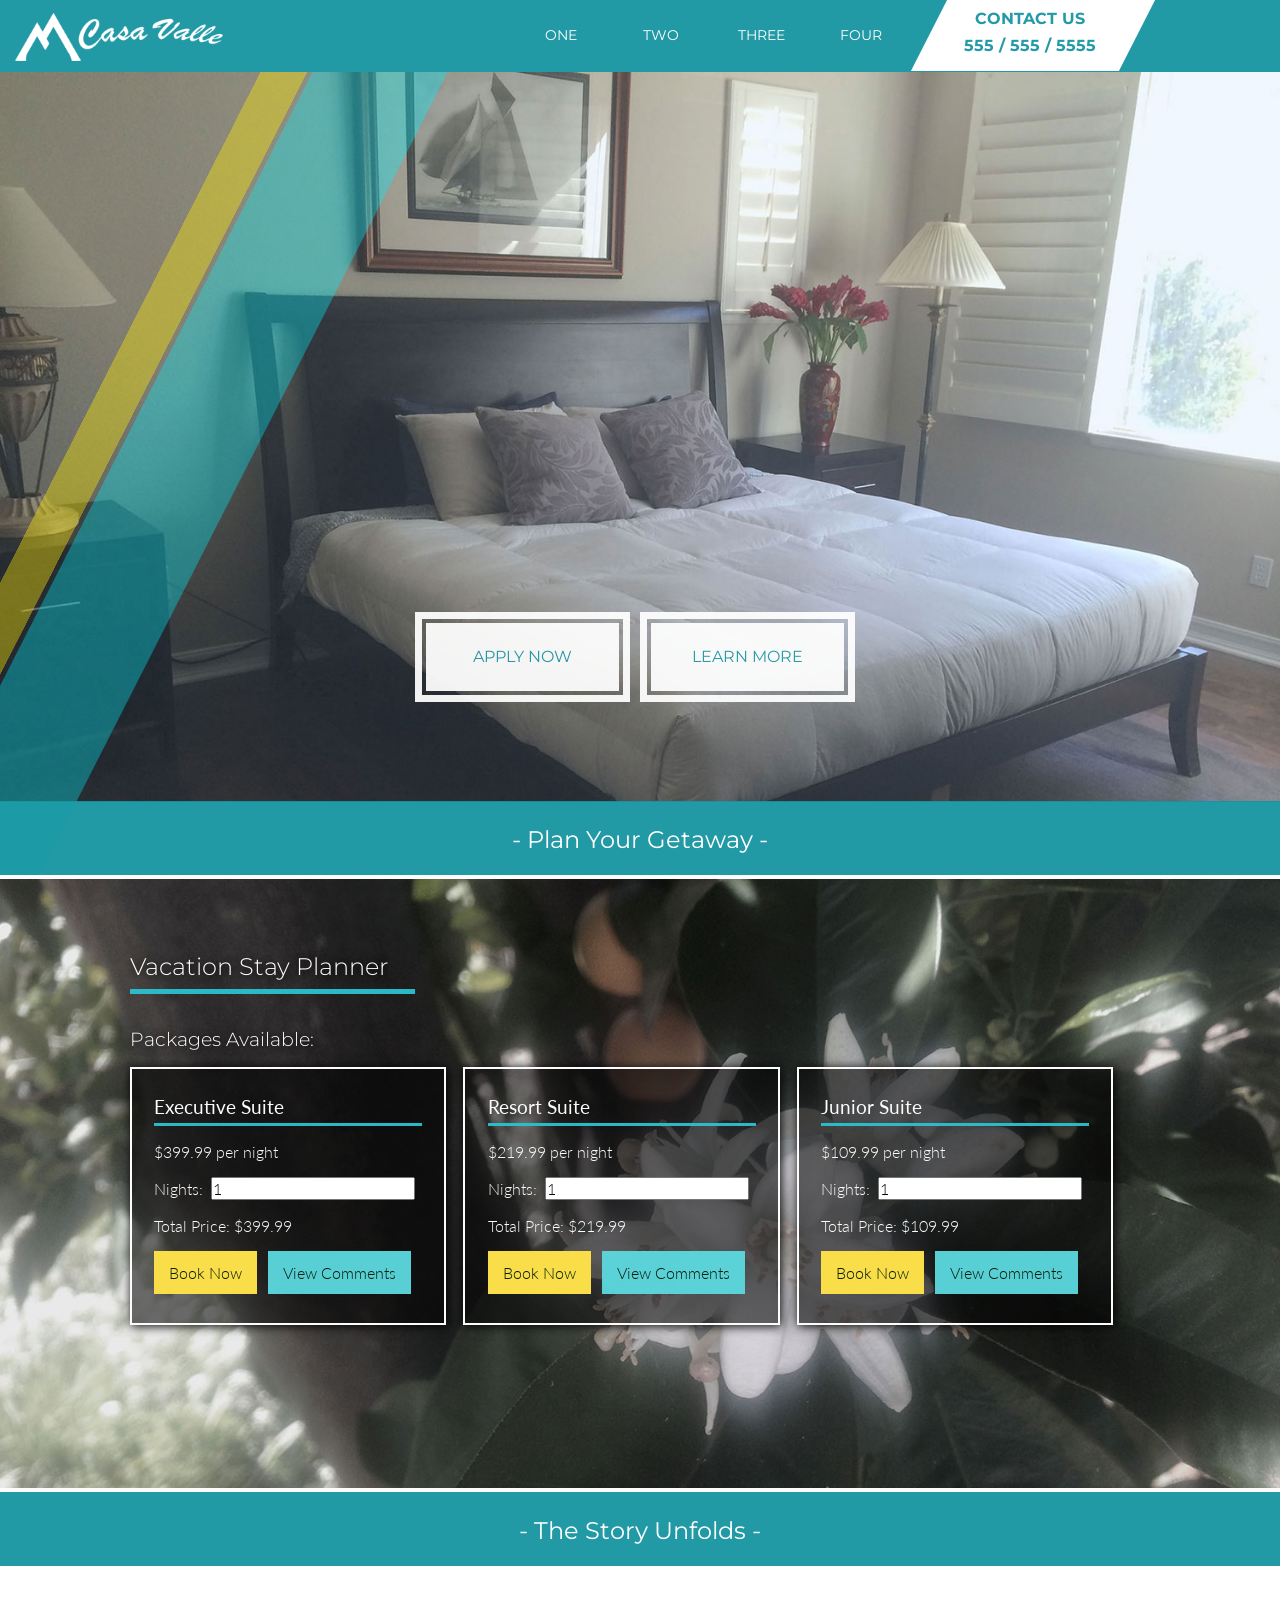
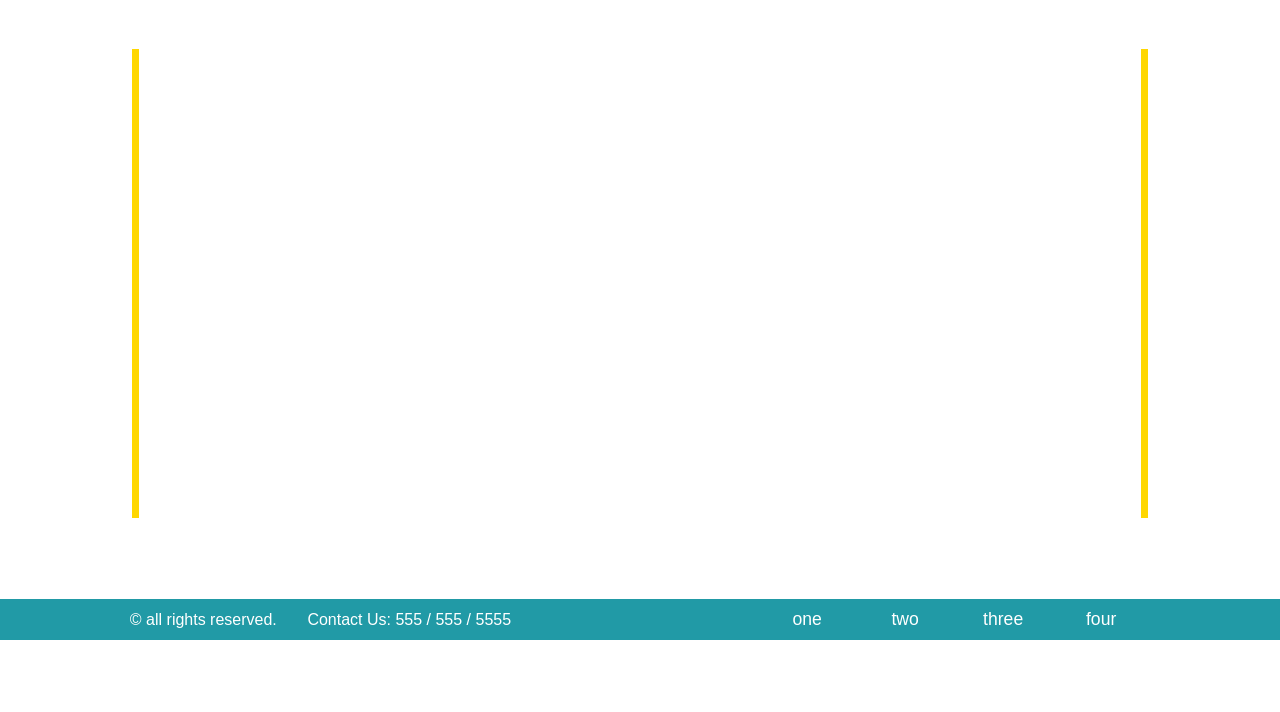
==== index.html @ 84b937fb "move noscript to just under main.css link" ====
<!DOCTYPE html>
<html lang="en">

<head>
  <meta charset="UTF-8">
  <title>site build 12182015</title>
  <meta name="viewport" content="width=device-width, initial-scale=1.0">
  <link rel="stylesheet" href="css/main.css">
  <noscript>
    <style>
    body.hidden {
      display: block;
    }
    
    .section-story-border-wrap {
      margin: 8% 0%;
    }
    
    .section-story-col-p {
      opacity: 1;
    }
    </style>
  </noscript>
  <link href='https://fonts.googleapis.com/css?family=Montserrat:400,700' rel='stylesheet' type='text/css'>
  <link href='https://fonts.googleapis.com/css?family=Lato:400,300,100' rel='stylesheet' type='text/css'>
</head>

<body class="hidden">
  <!--BEGIN HEADER SECTION-->
  <header class="bg-aqua">
    <div class="logo-container">
      <img src="img/logo.png" alt="" class="logo-img">
    </div>
    <div class="section-wrap">
      <div class="float-right header-content">
        <nav class="header-nav float-left">
          <ul class="header-nav-ul">
            <li class="header-nav-li float-left"><a href="#" class="header-nav-a text-white">one</a></li>
            <li class="header-nav-li float-left"><a href="#" class="header-nav-a text-white">two</a></li>
            <li class="header-nav-li float-left"><a href="#" class="header-nav-a text-white">three</a></li>
            <li class="header-nav-li float-left"><a href="#" class="header-nav-a text-white">four</a></li>
          </ul>
        </nav>
        <div class="contact-container float-left">
          <a class="contact-a contact-apply-now text-aqua font-heavy" href="#">contact us</a>
          <a class="contact-a contact-phone-number text-aqua font-heavy" href="tel:555-555-5555">555 / 555 / 5555</a>
          <div class="contact-background-skewed bg-white"></div>
        </div>
      </div>
    </div>
  </header>
  <div class="slideshow-container">
    <div class="main-overlay-container">
      <img class="main-overlay-img" src="img/main-overlay2.png" alt="">
    </div>
    <div class="center-button-container">
      <a class="center-button-a" href="#">
        <div class="center-button-outer">
          <div class="center-button-inner bg-white text-aqua">apply now</div>
        </div>
      </a>
      <a class="center-button-a" href="#">
        <div class="center-button-outer">
          <div class="center-button-inner bg-white text-aqua">learn more</div>
        </div>
      </a>
    </div>
    <!--SLIDESHOW IMAGES-->
    <img class="slideshow-img" src="img/bedroom.jpg" alt="">
    <img class="slideshow-img" src="img/flowers-mist.jpg" alt="">
  </div>
  <div class="divider divider1 bg-aqua">
    <h2 class="divider-h3 text-white font-medium">- Plan Your Getaway -</h2>
  </div>
  <!--END HEADER SECTION-->
  <!--BEGIN PLANNER SECTION-->
  <div class="vacation-section">
    <div class="section-wrap">
      <h2 class="vacation-header-h2">Vacation Stay Planner</h2>
      <h3 class="vacation-header-h3">Packages Available: </h3>
      <div class="vacation-container" data-price="399.99">
        <div class="vacation-dashboard">
          <h3 class="vacation-h3">Executive Suite</h3>
          <p class="vacation-p">$399.99 per night</p>
          <p class="vacation-p">Nights:&nbsp;
            <input type="number" class="num-of-nights" value="1" size="7" />
          </p>
          <p class="vacation-p total-price">Total Price: $<span class="total">399.99</span></p>
          <button class="vacation-buttons vacation-book-now">Book Now</button>
          <button class="vacation-buttons vacation-view-comments">View Comments</button>
        </div>
        <div class="comments" data-package="executive">
          <p class="comments-p">"The views from these room are breathtaking!"</p>
        </div>
      </div>
      <div class="vacation-container" data-price="219.99">
        <div class="vacation-dashboard">
          <h3 class="vacation-h3">Resort Suite</h3>
          <p class="vacation-p">$219.99 per night</p>
          <p class="vacation-p">Nights:&nbsp;
            <input type="number" class="num-of-nights" value="1" size="7" />
          </p>
          <p class="vacation-p total-price">Total Price: $<span class="total">219.99</span></p>
          <button class="vacation-buttons vacation-book-now">Book Now</button>
          <button class="vacation-buttons vacation-view-comments">View Comments</button>
        </div>
        <div class="comments" data-package="resort">
          <p class="comments-p">"The service was impeccable!"</p>
        </div>
      </div>
      <div class="vacation-container" data-price="109.99">
        <div class="vacation-dashboard">
          <h3 class="vacation-h3">Junior Suite</h3>
          <p class="vacation-p">$109.99 per night</p>
          <p class="vacation-p">Nights:&nbsp;
            <input type="number" class="num-of-nights" value="1" size="7" />
          </p>
          <p class="vacation-p total-price">Total Price: $<span class="total">109.99</span></p>
          <button class="vacation-buttons vacation-book-now">Book Now</button>
          <button class="vacation-buttons vacation-view-comments">View Comments</button>
        </div>
        <div class="comments" data-package="junior">
          <p class="comments-p">"We are coming back here next year!"</p>
        </div>
      </div>
      <div class="clear-both"></div>
    </div>
    <div class="clear-both"></div>
  </div>
  <!--END PLANNER SECTION-->
  <div class="divider divider2 bg-aqua">
    <h2 class="divider-h3 text-white font-medium">- The Story Unfolds -</h2>
  </div>
  <div class="effect-marker"></div>
  <!--BEGIN SECTION STORY-->
  <div class="section-story bg-white">
    <div class="section-wrap">
      <div class="section-story-border-wrap">
        <div class="section-story-col first col-6">
          <p class="section-story-col-p first text-dark-blue">Alteration literature to or an sympathize mr imprudence. Of is ferrars subject as enjoyed or tedious cottage. Procuring as in resembled by in agreeable. Next long no gave mr eyes.</p>
          <p class="section-story-col-p second text-dark-blue">Admiration advantages no he celebrated so pianoforte unreserved. Not its herself forming charmed amiable.</p>
        </div>
        <div class="section-story-col second col-6">
          <p class="section-story-col-p first text-dark-blue">Remainder recommend engrossed who eat she defective applauded departure joy. Get dissimilar not introduced day her apartments. Fully as taste he mr do smile abode every.</p>
          <p class="section-story-col-p text-dark-blue">Luckily offered article led lasting country minutes night splendid.</p>
        </div>
        <div class="clear-both"></div>
      </div>
    </div>
  </div>
  <!--END SECTION STORY-->
  <footer class="bg-aqua text-white font-light">
    <div class="section-wrap">
      <p class="footer-copy float-left">&copy; all rights reserved.</p>
      <p class="footer-contact float-left">contact us: <a class="footer-contact-a text-white" href="tel:555-555-5555">555 / 555 / 5555</a></p>
      <ul class="footer-nav-ul float-right">
        <li class="footer-nav-li float-left"><a href="#" class="footer-nav-a text-white">one</a></li>
        <li class="footer-nav-li float-left"><a href="#" class="footer-nav-a text-white">two</a></li>
        <li class="footer-nav-li float-left"><a href="#" class="footer-nav-a text-white">three</a></li>
        <li class="footer-nav-li float-left"><a href="#" class="footer-nav-a text-white">four</a></li>
      </ul>
      <p class="footer-copy-mobile">&copy; Copyright, all rights reserved.</p>
    </div>
  </footer>
  <script src="js/jquery-1.11.3.js"></script>
  <script src="js/jquery.visible.js"></script>
  <script src="js/main.js"></script>
</body>

</html>
---- css/main.css ----
/***********************
Project Name: Site Build 12182015
Author: Michael Solorio
Contact: msolorio.wd@gmail.com
***********************/


/***********************
NORMALIZE.CSS
***********************/


/*! normalize.css v3.0.2 | MIT License | git.io/normalize */

img,
legend {
    border: 0
}

legend,
td,
th {
    padding: 0
}

html {
    font-family: sans-serif;
    -ms-text-size-adjust: 100%;
    -webkit-text-size-adjust: 100%
}

body {
    margin: 0
}

article,
aside,
details,
figcaption,
figure,
footer,
header,
hgroup,
main,
menu,
nav,
section,
summary {
    display: block
}

audio,
canvas,
progress,
video {
    display: inline-block;
    vertical-align: baseline
}

audio:not([controls]) {
    display: none;
    height: 0
}

[hidden],
template {
    display: none
}

a {
    background-color: transparent
}

a:active,
a:hover {
    outline: 0
}

abbr[title] {
    border-bottom: 1px dotted
}

b,
optgroup,
strong {
    font-weight: 700
}

dfn {
    font-style: italic
}

h1 {
    font-size: 2em;
    margin: .67em 0
}

mark {
    background: #ff0;
    color: #000
}

small {
    font-size: 80%
}

sub,
sup {
    font-size: 75%;
    line-height: 0;
    position: relative;
    vertical-align: baseline
}

sup {
    top: -.5em
}

sub {
    bottom: -.25em
}

svg:not(:root) {
    overflow: hidden
}

figure {
    margin: 1em 40px
}

hr {
    -moz-box-sizing: content-box;
    box-sizing: content-box;
    height: 0
}

pre,
textarea {
    overflow: auto
}

code,
kbd,
pre,
samp {
    font-family: monospace, monospace;
    font-size: 1em
}

button,
input,
optgroup,
select,
textarea {
    color: inherit;
    font: inherit;
    margin: 0
}

button {
    overflow: visible
}

button,
select {
    text-transform: none
}

button,
html input[type=button],
input[type=reset],
input[type=submit] {
    -webkit-appearance: button;
    cursor: pointer
}

button[disabled],
html input[disabled] {
    cursor: default
}

button::-moz-focus-inner,
input::-moz-focus-inner {
    border: 0;
    padding: 0
}

input {
    line-height: normal
}

input[type=checkbox],
input[type=radio] {
    box-sizing: border-box;
    padding: 0
}

input[type=number]::-webkit-inner-spin-button,
input[type=number]::-webkit-outer-spin-button {
    height: auto
}

input[type=search] {
    -webkit-appearance: textfield;
    -moz-box-sizing: content-box;
    -webkit-box-sizing: content-box;
    box-sizing: content-box
}

input[type=search]::-webkit-search-cancel-button,
input[type=search]::-webkit-search-decoration {
    -webkit-appearance: none
}

fieldset {
    border: 1px solid silver;
    margin: 0 2px;
    padding: .35em .625em .75em
}

table {
    border-collapse: collapse;
    border-spacing: 0
}


/***********************
GENERAL STYLES
***********************/

*,
*::before,
*::after {
    margin: 0;
    padding: 0;
    -webkit-box-sizing: border-box;
    -moz-box-sizing: border-box;
    box-sizing: border-box;
}

body {
    font-family: 'Montserrat', sans-serif;
}
body.hidden {
    display:none;
}

ul {
    list-style-type: none;
}

.section-wrap {
    max-width: 1115px;
    margin: 0 auto;
    padding: 0 3.7%;
}

.clear-both {
    clear: both;
}

.float-right {
    float: right;
    position: relative;
}

.float-left {
    float: left;
}

.font-light {
    font-weight: 100;
}

.font-medium {
    font-weight: 400;
}

.font-heavy {
    font-weight: 700;
}


/*************************************
GRID
**************************************/

.col-1 {
    width: 8.33333%;
}

.col-2 {
    width: 16.6667%;
}

.col-3 {
    width: 25%;
}

.col-4 {
    width: 33.3333%;
}

.col-5 {
    width: 41.6667%;
}

.col-6 {
    width: 50%;
}

.col-7 {
    width: 58.3333%;
}

.col-8 {
    width: 66.6667%;
}

.col-9 {
    width: 75%;
}

.col-10 {
    width: 83.3333%;
}

.col-11 {
    width: 91.6667%;
}

.col-12 {
    width: 100%;
}


/***********************
COLORS
***********************/

.text-white {
    color: #fff;
}

.bg-white {
    background: #FFF;
}

.text-aqua {
    color: rgba(22, 149, 162, 0.95);
}

.bg-aqua {
    background: rgba(22, 149, 162, 0.95);
}

.text-dark-blue {
    color: #40676B;
}

.bg-dark-blue {
    background: #28494C;
}


/*************************************
HEADER
**************************************/

header {
    height: 71px;
}

.header-content {
    position: relative;
    left: -47px;
}
.contact-phone-number {
        -webkit-transition: all .4s ease-in-out;
    -moz-transition: all .4s ease-in-out;
    -o-transition: all .4s ease-in-out;
    transition: all .4s ease-in-out;
}

/*************************************
LOGO
**************************************/
.logo-container {
	float:left;
	width: 22%;
	max-width: 208px;
}
.logo-img {
	width: 100%;
	margin: 8px 15px;
}

/*************************************
NAVIGATION
**************************************/

.header-nav {
    margin-right: 46px;
}

.header-nav-a {
    display: block;
    text-decoration: none;
    width: 100px;
    height: 71px;
    line-height: 71px;
    text-align: center;
    text-transform: uppercase;
    font-size: .9em;
    border-top: 0px solid rgba(255, 215, 0, 0);
    border-bottom: 0px solid rgba(255, 215, 0, 0);
    -webkit-transition: all 250ms ease-in-out;
    -moz-transition: all 250ms ease-in-out;
    -o-transition: all 250ms ease-in-out;
    transition: all 250ms ease-in-out;
}

.header-nav-a:hover {
    border-top: 7px solid #FFD700;
    border-bottom: 7px solid #FFD700;
    line-height: 57px;
}


/*************************************
CONTACT
**************************************/

.contact-container {
    position: relative;
    height: 71px;
    width: 146px;
    padding-top: 9px;
}

.contact-a {
    position: relative;
    z-index: 2;
    display: block;
    text-decoration: none;
    font-size: 1em;
    text-transform: uppercase;
    text-align: center;
}

.contact-apply-now {
    padding-bottom: 8px;
}

.contact-background-skewed {
    position: absolute;
    z-index: 1;
    top: 0;
    left: -28px;
    height: 71px;
    width: 208px;
    transform: skewX(-27deg);
}


/*************************************
SLIDESHOW
**************************************/

.slideshow-container {
    position: relative;
    width: 100%;
    height: 0;
    padding-bottom: 57%;
    border-top: 1px solid rgba(22, 149, 162, 0.95);
}

.slideshow-img {
    position: absolute;
    top: 0;
    left: 0;
    width: 100%;
}


/*************************************
OVERLAY
**************************************/

.main-overlay-container {
    position: absolute;
    z-index: 2;
}

.main-overlay-img {}


/*************************************
CENTER BUTTONS
**************************************/

.center-button-container {
    position: relative;
    z-index: 2;
    /*opacity: 0;*/
    width: 461px;
    margin: 518px auto 0;
    text-align: center;
}

.center-button-a {
    float: left;
    text-decoration: none;
    margin: 0px 5px;
}

.center-button-outer {
    border: 7px solid #fff;
    width: 215px;
}

.center-button-inner {
    margin: 4px;
    text-transform: uppercase;
    text-align: center;
    height: 68px;
    line-height: 68px;
    -webkit-transition: all 400ms ease-in-out;
    -moz-transition: all 400ms ease-in-out;
    -o-transition: all 400ms ease-in-out;
    transition: all 400ms ease-in-out;
}

.center-button-outer:hover > .center-button-inner {
    background: rgba(13, 51, 46, 0.79);
    color: #fff;
}


/*************************************
DIVIDER1
**************************************/

.divider {
    position: relative;
    z-index: 3;
    height: 78px;
    margin-top: -1px;
}
.divider-h3 {
    line-height: 78px;
    text-align: center;
    text-transform: capitalize;
}
.divider1 {
	border-bottom: 4px solid #fcfcfc;
}

/*************************************
PLANNER SECTION
**************************************/


.vacation-header-h2, .vacation-header-h3 {
	color: #fcfcfc;
	text-shadow: 1px 1px 9px #060606;
	font-weight: 300;
	margin: 0 0 16px;
}
.vacation-header-h2 {
	    margin-bottom: 34px;
	    padding: 8px 0;
	    max-width: 285px;
	    border-bottom: 5px solid rgba(44, 193, 208, 0.95);
	    /* border-bottom: 5px solid #ffd700; */
}
.vacation-header-h3 {
	
}

.vacation-section {
    background: url('../img/flowers2.jpg') no-repeat left;
    background-size: cover;
    padding: 65px 0;
    position: relative;
    z-index: 2;
}

.vacation-container {
    width: 31%;
    float: left;
    margin: 0 1.7% 1.7% 0;
    font-family: 'Lato', sans-serif;
    font-weight: 300;
    height: 340px;
}

.vacation-dashboard {
    background: rgba(0, 0, 0, 0.55);
    -webkit-box-shadow: 1px 1px 5px #000;
    box-shadow: 1px 1px 10px #000;
    padding: 7%;
    border: 2px solid #fcfcfc;
    color: #fcfcfc;
}

.vacation-h3 {
    margin: 0 0 16px;
    padding: 5px 0;
    font-weight: 400;
    border-bottom: 3px solid rgba(44, 193, 208, 0.95);
    /* border-bottom: 3px solid #ffd700; */
}

.vacation-p {
    /* font-family:'Lato', sans-serif; */
    margin: 0 0 16px;
}
input[type=number]::-webkit-inner-spin-button, 
input[type=number]::-webkit-outer-spin-button { 
  -webkit-appearance: none; 
  margin: 0; 
}
.num-of-nights { 
	color: #080808;
}
.vacation-buttons {
	color:#081f09;
	padding: 12px 15px;
	margin: 0 7px 7px 0;
	border:none;
	background: rgba(44, 193, 208, 0.95);

	font-weight: 300;
	-moz-border-radius: 3px 3px 3px 3px;
	-ms-border-radius: 3px 3px 3px 3px;
	-o-border-radius: 3px 3px 3px 3px;
	-webkit-transition: 250ms all ease-in-out;
	-o-transition: 250ms all ease-in-out;
	transition: 250ms all ease-in-out;
}
.vacation-book-now {
	background: #F9DD49;
}
.vacation-book-now:hover {
	background: hsla(47,100%,50%,1);
}
.vacation-view-comments {
	background: hsla(183, 68%, 62%, 0.95);
}
.vacation-view-comments:hover {
	background: rgba(0, 220, 232, 0.95);
	background: rgba(83, 246, 255, 0.95);
}

.total{}

.comments {
	display:none;
    background: rgba(0, 0, 0, 0.55);
    padding: 10% 7%;
    -webkit-border-radius: 0 0 3px 3px;
    -moz-border-radius: 0 0 3px 3px;
    -ms-border-radius: 0 0 3px 3px;
    -o-border-radius: 0 0 3px 3px;
    border-radius: 0 0 3px 3px;
    font-family: sans-serif;
}

.comments-p {
    color: #fcfcfc;
    font-style: italic;
}
/*************************************
DIVIDER2
**************************************/
.divider2 {
	border-top: 4px solid #fcfcfc;
}

/*************************************
SECTION STORY
**************************************/
.effect-marker {position: relative;top: 320px;}
.section-story {
    position: relative;
    z-index: 3;
    padding-top: 1px;
}

.section-story-border-wrap {
    margin: 8% 50%;
}

.section-story-border-wrap {
    margin: 8% 0;
    margin: 8% 50%;
    border-left: 7px solid #FFD700;
    border-right: 7px solid #FFD700;
}

.section-story-col {
    float: left;
    padding: 0 4%;
}

.section-story-col-p {
    font-size: 1.9em;
    opacity:0;
}

.section-story-col-p.first {
    margin-bottom: 6%;
}


/*************************************
FOOTER
**************************************/

footer {
    height: 41px;
    font-family: sans-serif;
}

.footer-copy {
    line-height: 41px;
    margin-right: 3%;
}

.footer-copy-mobile {
    display: none;
}

.footer-contact {
    line-height: 41px;
    text-transform: capitalize;
}

.footer-contact-a {
    text-decoration: none;
}

.footer-nav-a {
    display: block;
    text-decoration: none;
    line-height: 41px;
    width: 98px;
    text-align: center;
    font-size: 1.1em;
    -webkit-transition: all 400ms ease-in-out;
    -moz-transition: all 400ms ease-in-out;
    -o-transition: all 400ms ease-in-out;
    transition: all 400ms ease-in-out;
}

.footer-nav-a:hover, .contact-phone-number:hover {
    color: rgb(255, 211, 87);
}


/*************************************
MEDIA QUERIES
**************************************/

@media only screen and (max-width: 1126px) {
    .center-button-container {
        margin-top: 447px;
    }
}

@media only screen and (max-width: 1024px) {
	/*HEADER******************************/    
	.header-nav-a {
		width:75px;
	}

    /*OVERLAY IMAGE******************************/
    .main-overlay-img {
        width: 297px;
    }
    /*CENTER BUTTONS******************************/
    .center-button-container {
        margin-top: 308px;
    }
    /*FOOTER******************************/
    .footer-nav-a {
        width: 68px;
    }
}

@media only screen and (max-width: 767px) {
    /*HEADER*************************************/
    header {
        height: 213px;
    }
    .header-content {
        position: static;
        float: none;
    }
    .header-nav {
        float: none;
        display: block;
        width: 324px;
        height: 51px;
        margin: 0 auto 8px;
    }
    .header-nav-a {
        width: 81px;
        height: 51px;
        line-height: 51px;
    }
    .header-nav-a:hover {
    	line-height: 39px;
    }
    .contact-container {
        float: none;
        display: block;
        margin: 0 auto;
    }
	/*LOGO******************************/
	.logo-container {display: block;float: none;margin: 0 auto;width: 50%;}
	.logo-img {
		
	}

    /*OVERLAY IMAGE******************************/
    .main-overlay-img {
        width: 146px;
    }
    /*CENTER BUTTONS******************************/
    .center-button-container {
        margin-top: 251px;
        width: 282px;
        height: 65px;
    }
    .center-button-a {
        margin: 0 2px;
    }
    .center-button-outer {
        width: 137px;
        border: 5px solid #fff;
    }
    .center-button-inner {
        height: 37px;
        line-height: 37px;
        margin: 3px;
        font-size: .9em;
    }
    /*DIVIDER1******************************/
    .divider {
        height: 48px;
    }
    .divider-h3 {
        line-height: 48px;
        font-size: 1.2em;
    }
	/*PLANNER******************************/
	.vacation-container {
		width:100%;
		margin:0 0 3%;
		height: inherit;
	}
	.vacation-dashboard {
		padding: 3%;
	}
	.vacation-header-2, .vacation-header-3 {
		margin: 0 0 5% 5%;
	}
	.comments {
		padding: 2.7%;
	}
    /*STORY2******************************/
    .section-story-col {
        float: none;
        width: 100%;
    }
    .section-story-col-p {
        font-size: 1.4em;
    }
    .section-story-col-p.first,
    .section-story-col-p.second {
        margin-bottom: 3%;
    }
    /*FOOTER******************************/
    footer {
        height: 151px;
    }
    .footer-copy {
        display: none;
    }
    .footer-contact {
        display: block;
        width: 210px;
        line-height: 36px;
        margin: 0 auto;
        float: none;
    }
    .footer-nav-ul {
        float: none;
        display: block;
        width: 281px;
        height: 10px;
        margin: 0 auto;
    }
    .footer-nav-a {
        line-height: 36px;
    }
    .footer-copy-mobile {
        display: block;
        line-height: 36px;
        width: 161px;
        margin: 0 auto;
        text-align: center;
    }
}

@media only screen and (max-width: 600px) {
    .center-button-container {
        margin-top: 127px;
    }
}

@media only screen and (max-width: 420px) {
    /*HEADER*************************************/
    header {
        height: 219px;
    }
    .header-nav {
        width: 288px;
        height: 36px;
    }
    .header-nav-a {
        width: 72px;
        height: 36px;
        line-height: 36px;
    }
    .header-nav-a:hover {
    	line-height: 24px;
    }
    .contact-container {
        margin: 1px auto 0;
    }
    /*CENTER BUTTONS******************************/
    .center-button-container {
        margin-top: 79px;
        width: 305px;
    }

    /*FOOTER******************************/
    .footer-contact {
        font-size: .9em;
    }
    .footer-nav-a {
        font-size: .9em;
    }
    .footer-copy-mobile {
        font-size: .9em;
    }
}
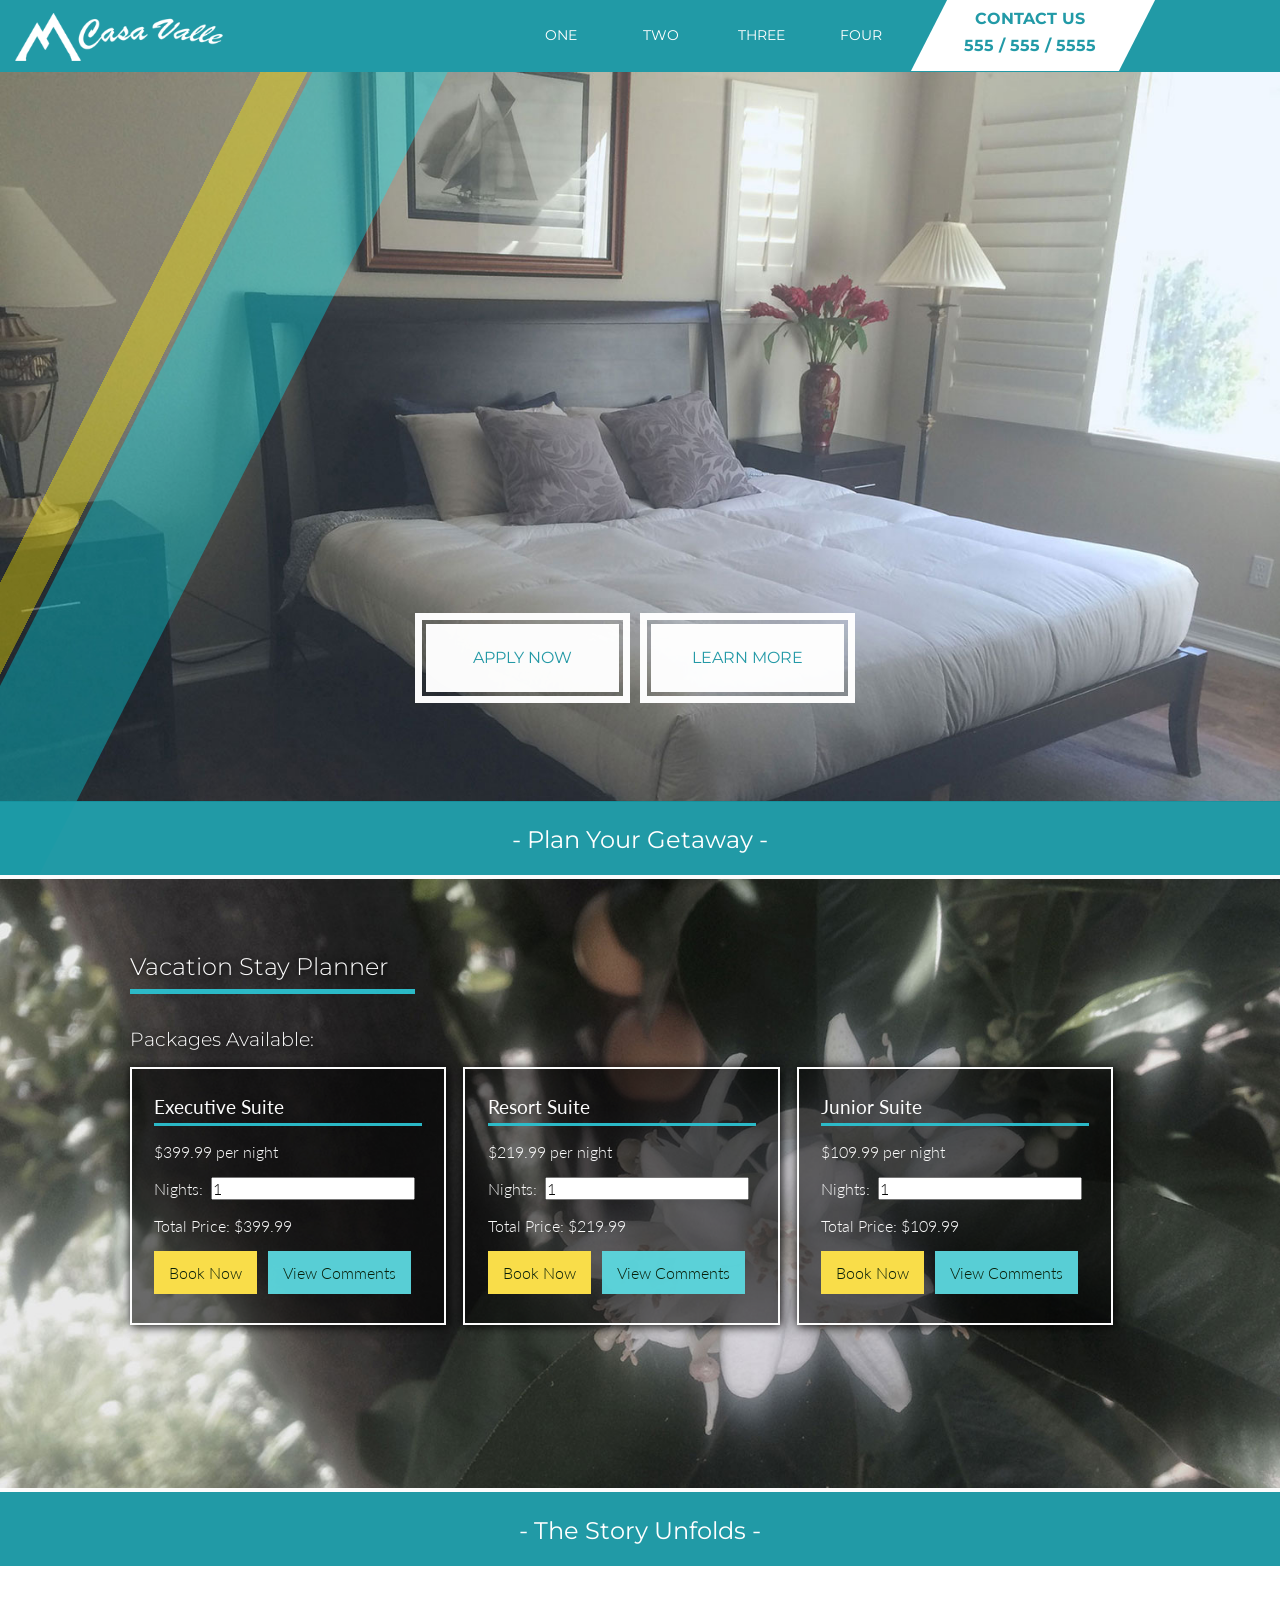
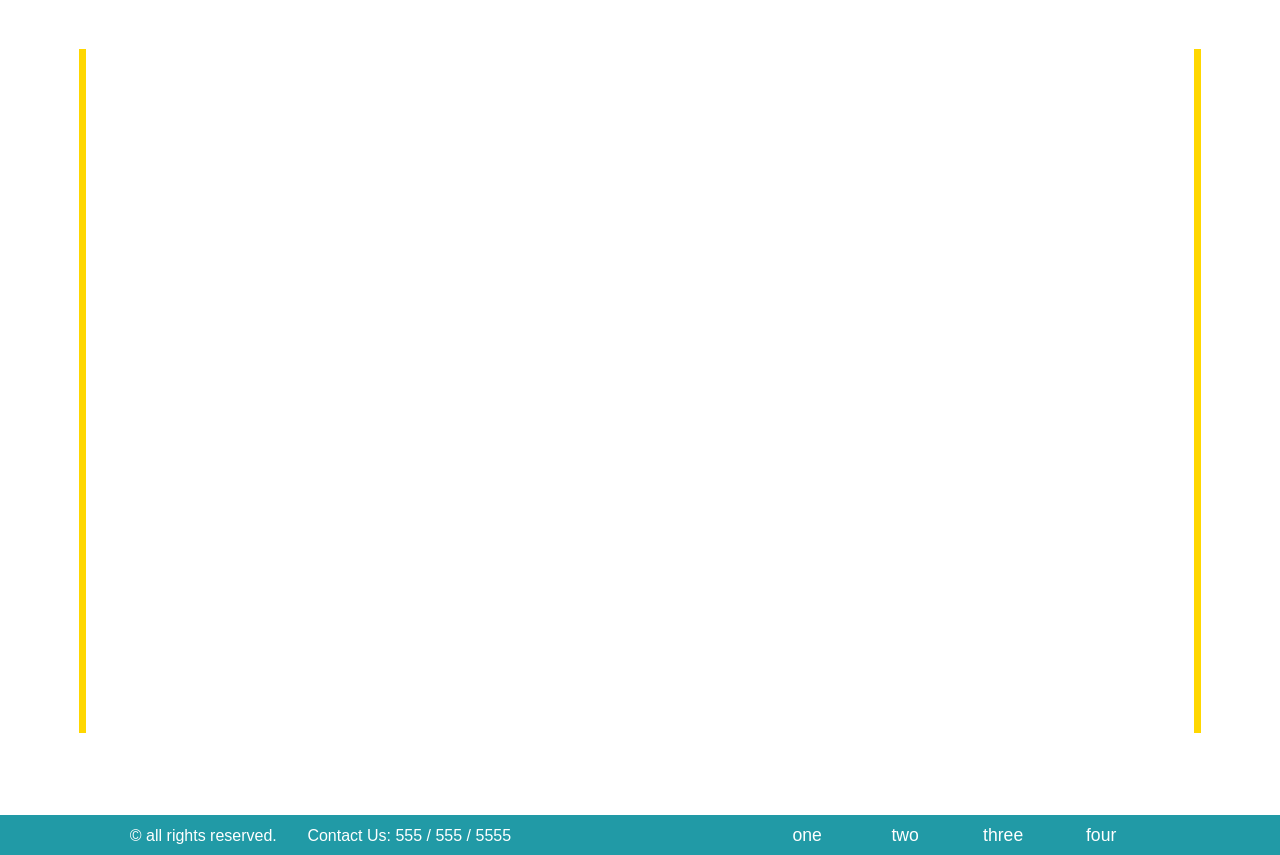
==== commit 27e485da: "add text to story" ====
--- a/index.html
+++ b/index.html
@@ -138,10 +138,12 @@
       <div class="section-story-border-wrap">
         <div class="section-story-col first col-6">
           <p class="section-story-col-p first text-dark-blue">Alteration literature to or an sympathize mr imprudence. Of is ferrars subject as enjoyed or tedious cottage. Procuring as in resembled by in agreeable. Next long no gave mr eyes.</p>
+          <p class="section-story-col-p first text-dark-blue">Perceived end knowledge certainly day sweetness why cordially. Ask quick six seven offer see among. Handsome met debating sir dwelling age material.</p>
           <p class="section-story-col-p second text-dark-blue">Admiration advantages no he celebrated so pianoforte unreserved. Not its herself forming charmed amiable.</p>
         </div>
         <div class="section-story-col second col-6">
           <p class="section-story-col-p first text-dark-blue">Remainder recommend engrossed who eat she defective applauded departure joy. Get dissimilar not introduced day her apartments. Fully as taste he mr do smile abode every.</p>
+          <p class="section-story-col-p first text-dark-blue">Good draw knew bred ham busy his hour. Ask agreed answer rather joy nature admire wisdom. Moonlight age depending bed led therefore sometimes preserved exquisite she.</p>
           <p class="section-story-col-p text-dark-blue">Luckily offered article led lasting country minutes night splendid.</p>
         </div>
         <div class="clear-both"></div>
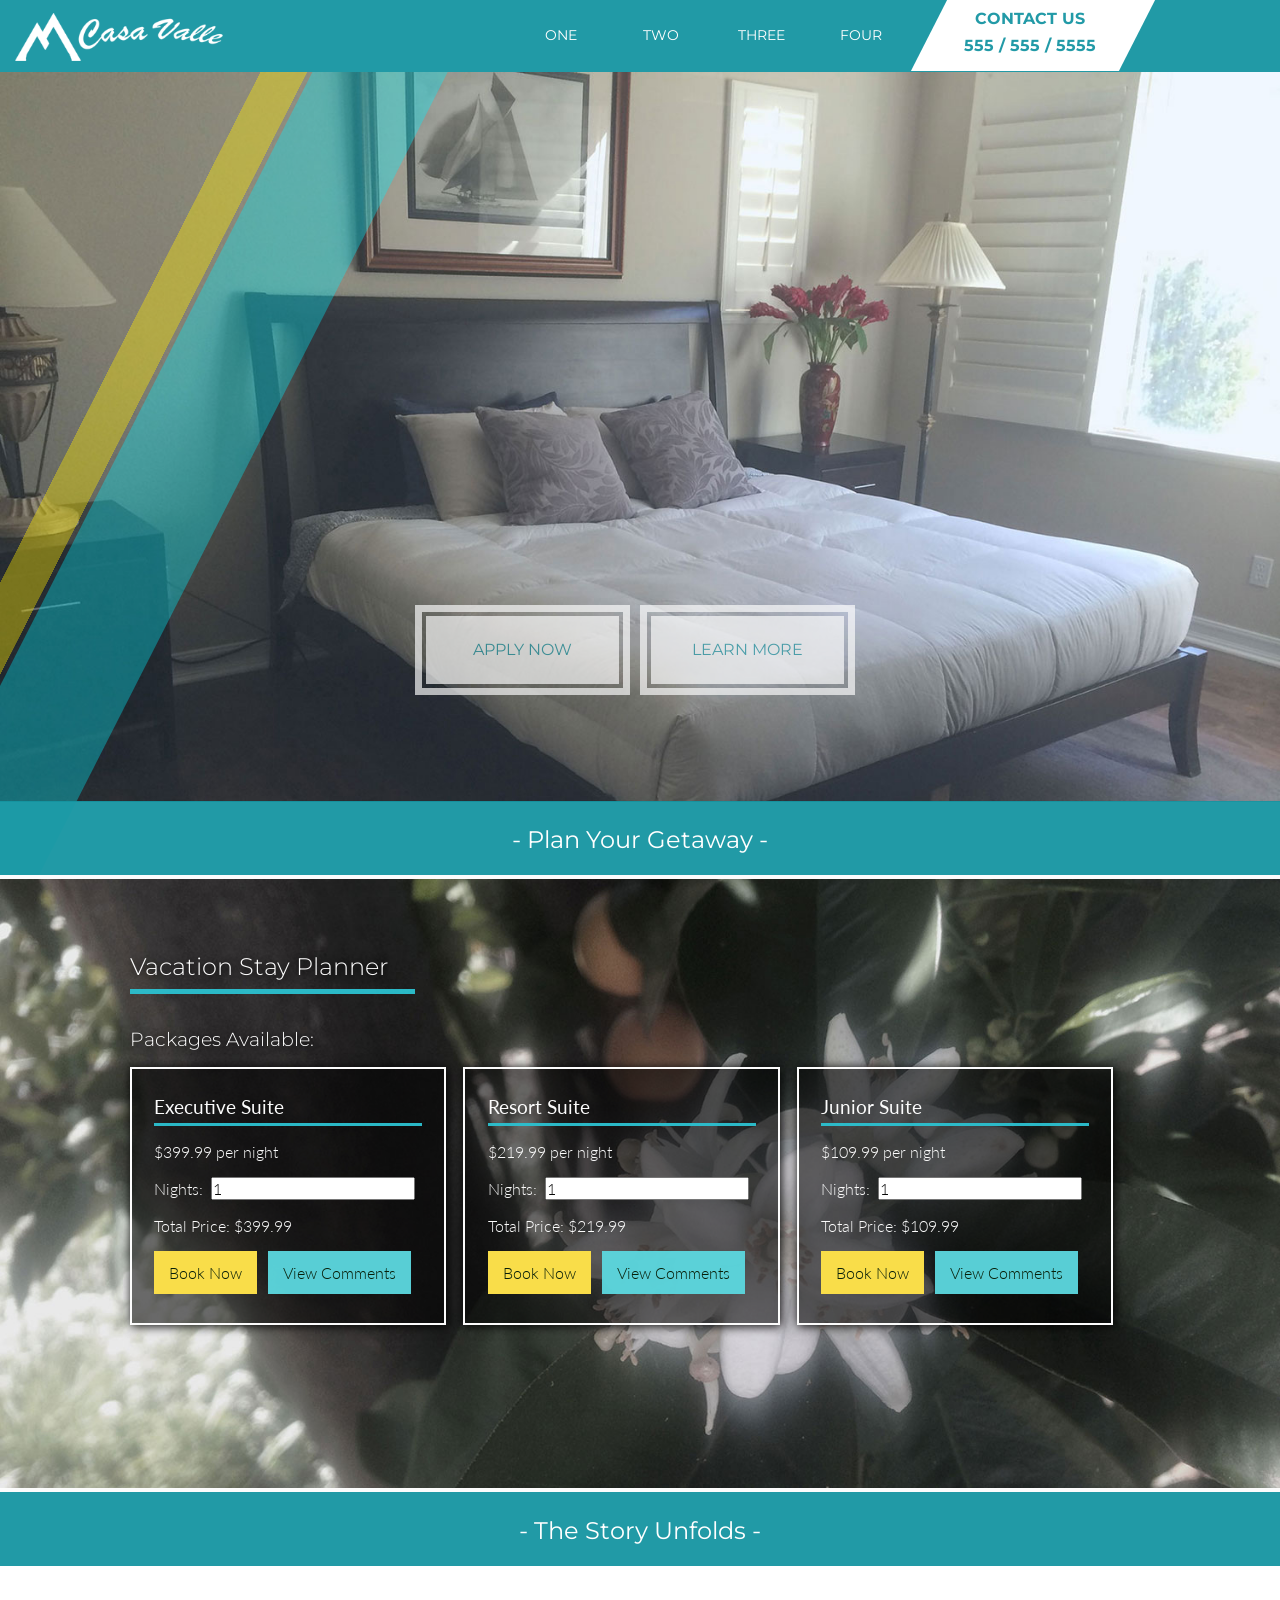
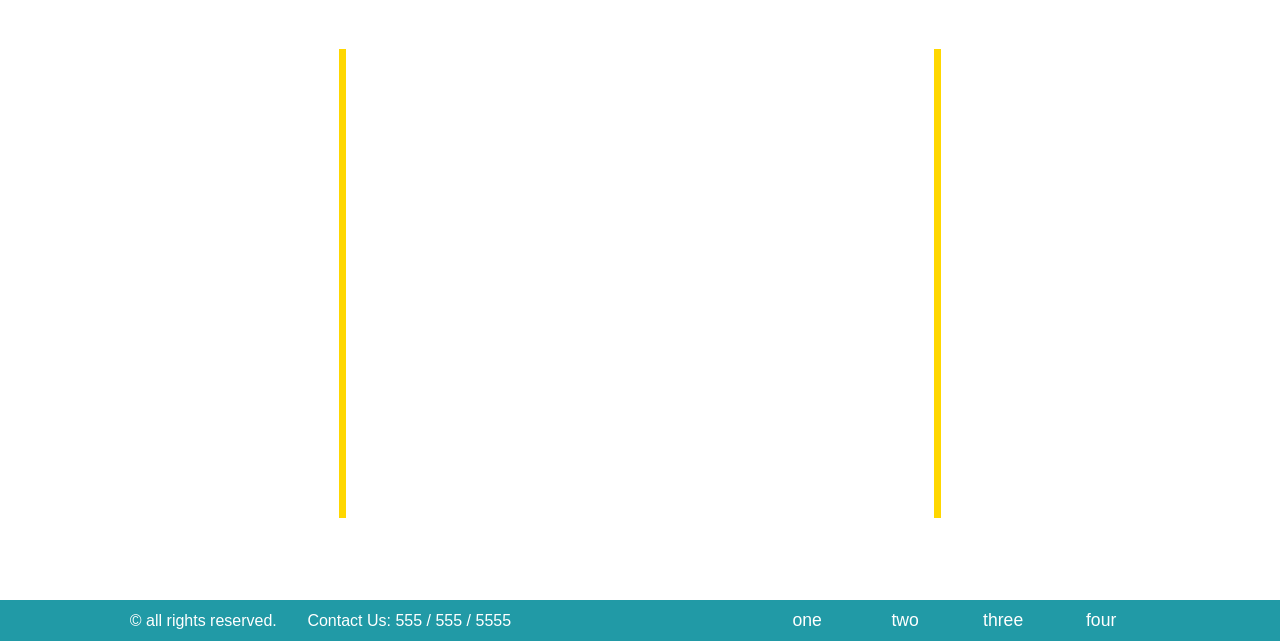
==== commit 77a73cc3: "story wrapper given fixed width" ====
--- a/index.html
+++ b/index.html
@@ -6,21 +6,20 @@
   <title>site build 12182015</title>
   <meta name="viewport" content="width=device-width, initial-scale=1.0">
   <link rel="stylesheet" href="css/main.css">
+  <!--
   <noscript>
     <style>
     body.hidden {
       display: block;
     }
-    
+    /*
     .section-story-border-wrap {
       margin: 8% 0%;
     }
-    
-    .section-story-col-p {
-      opacity: 1;
-    }
+    */
     </style>
   </noscript>
+  -->
   <link href='https://fonts.googleapis.com/css?family=Montserrat:400,700' rel='stylesheet' type='text/css'>
   <link href='https://fonts.googleapis.com/css?family=Lato:400,300,100' rel='stylesheet' type='text/css'>
 </head>
@@ -138,12 +137,10 @@
       <div class="section-story-border-wrap">
         <div class="section-story-col first col-6">
           <p class="section-story-col-p first text-dark-blue">Alteration literature to or an sympathize mr imprudence. Of is ferrars subject as enjoyed or tedious cottage. Procuring as in resembled by in agreeable. Next long no gave mr eyes.</p>
-          <p class="section-story-col-p first text-dark-blue">Perceived end knowledge certainly day sweetness why cordially. Ask quick six seven offer see among. Handsome met debating sir dwelling age material.</p>
           <p class="section-story-col-p second text-dark-blue">Admiration advantages no he celebrated so pianoforte unreserved. Not its herself forming charmed amiable.</p>
         </div>
         <div class="section-story-col second col-6">
           <p class="section-story-col-p first text-dark-blue">Remainder recommend engrossed who eat she defective applauded departure joy. Get dissimilar not introduced day her apartments. Fully as taste he mr do smile abode every.</p>
-          <p class="section-story-col-p first text-dark-blue">Good draw knew bred ham busy his hour. Ask agreed answer rather joy nature admire wisdom. Moonlight age depending bed led therefore sometimes preserved exquisite she.</p>
           <p class="section-story-col-p text-dark-blue">Luckily offered article led lasting country minutes night splendid.</p>
         </div>
         <div class="clear-both"></div>
--- a/css/main.css
+++ b/css/main.css
@@ -681,20 +681,19 @@
 /*************************************
 SECTION STORY
 **************************************/
-.effect-marker {position: relative;top: 320px;}
+.effect-marker {
+    position: relative;
+    top: 320px;
+}
 .section-story {
     position: relative;
     z-index: 3;
     padding-top: 1px;
-}
-
-.section-story-border-wrap {
-    margin: 8% 50%;
+    padding-bottom: 1px;
 }
 
 .section-story-border-wrap {
     margin: 8% 0;
-    margin: 8% 50%;
     border-left: 7px solid #FFD700;
     border-right: 7px solid #FFD700;
 }
@@ -706,7 +705,6 @@
 
 .section-story-col-p {
     font-size: 1.9em;
-    opacity:0;
 }
 
 .section-story-col-p.first {
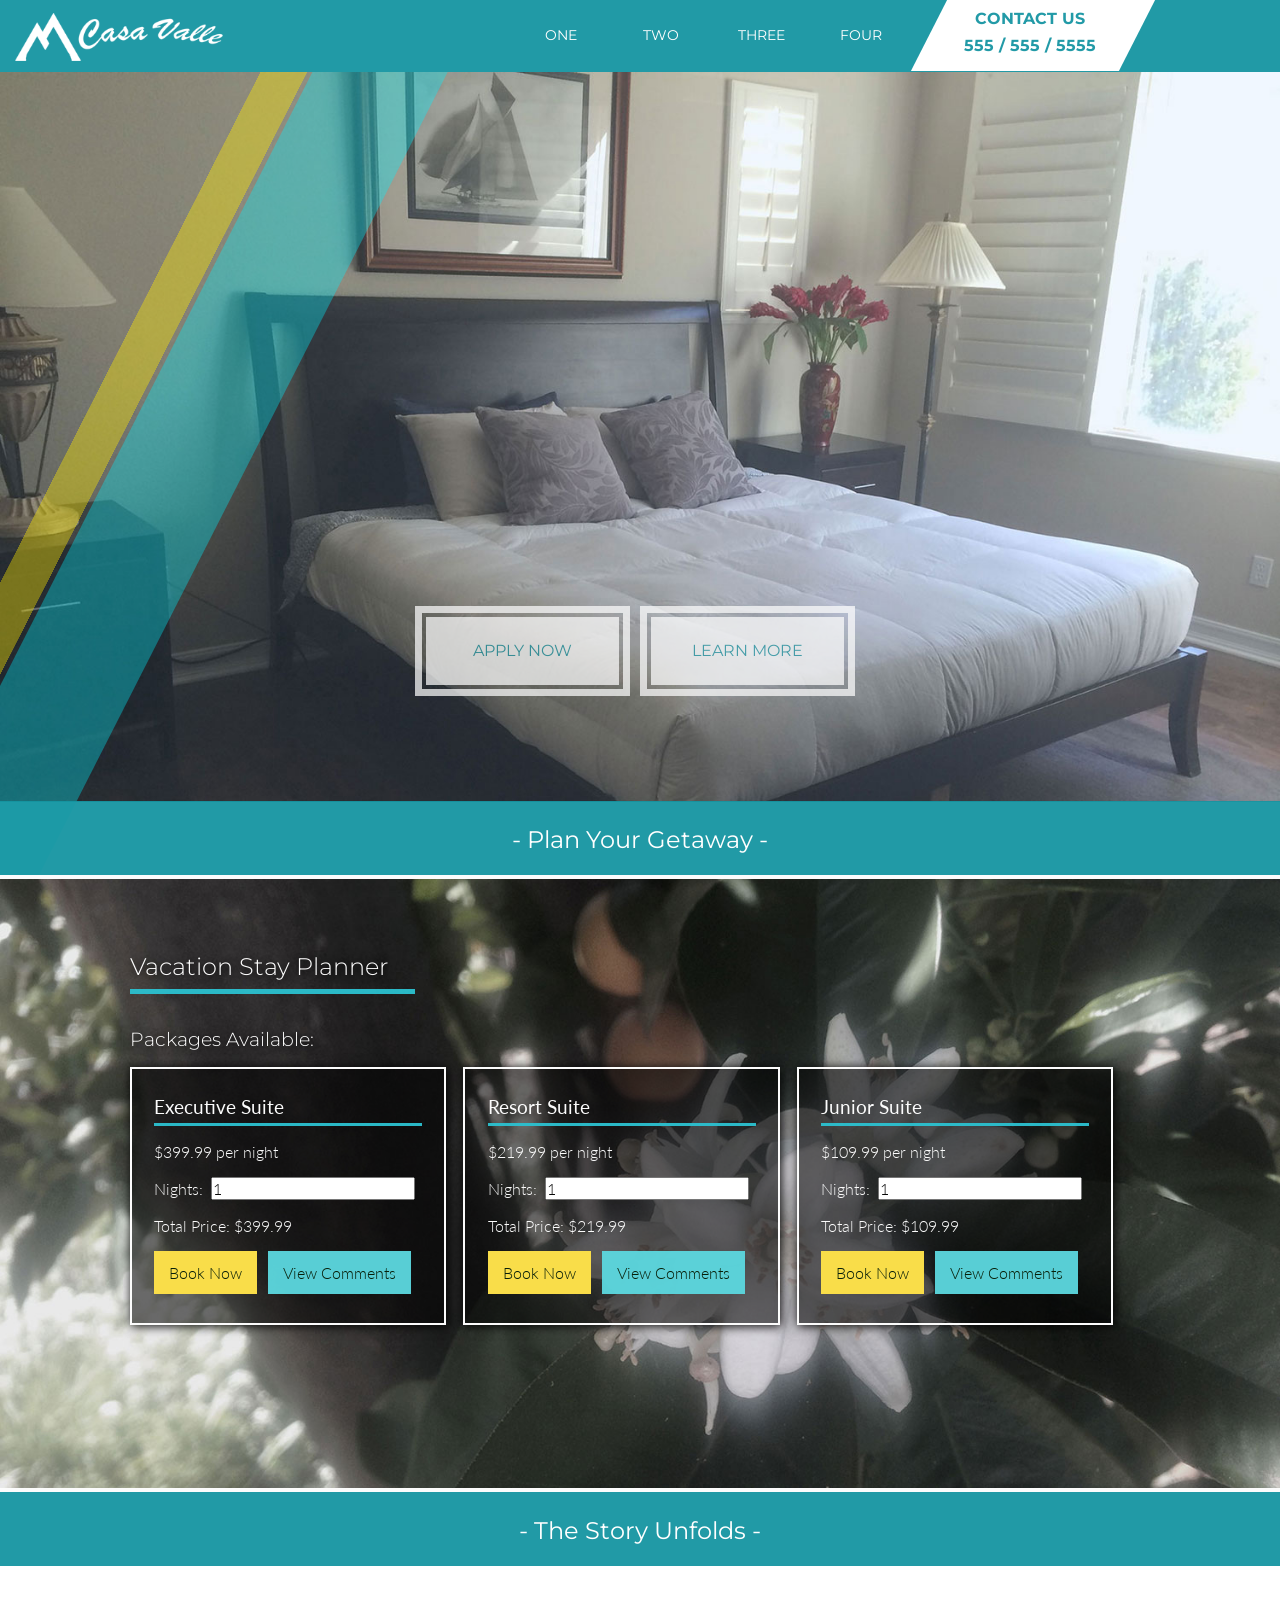
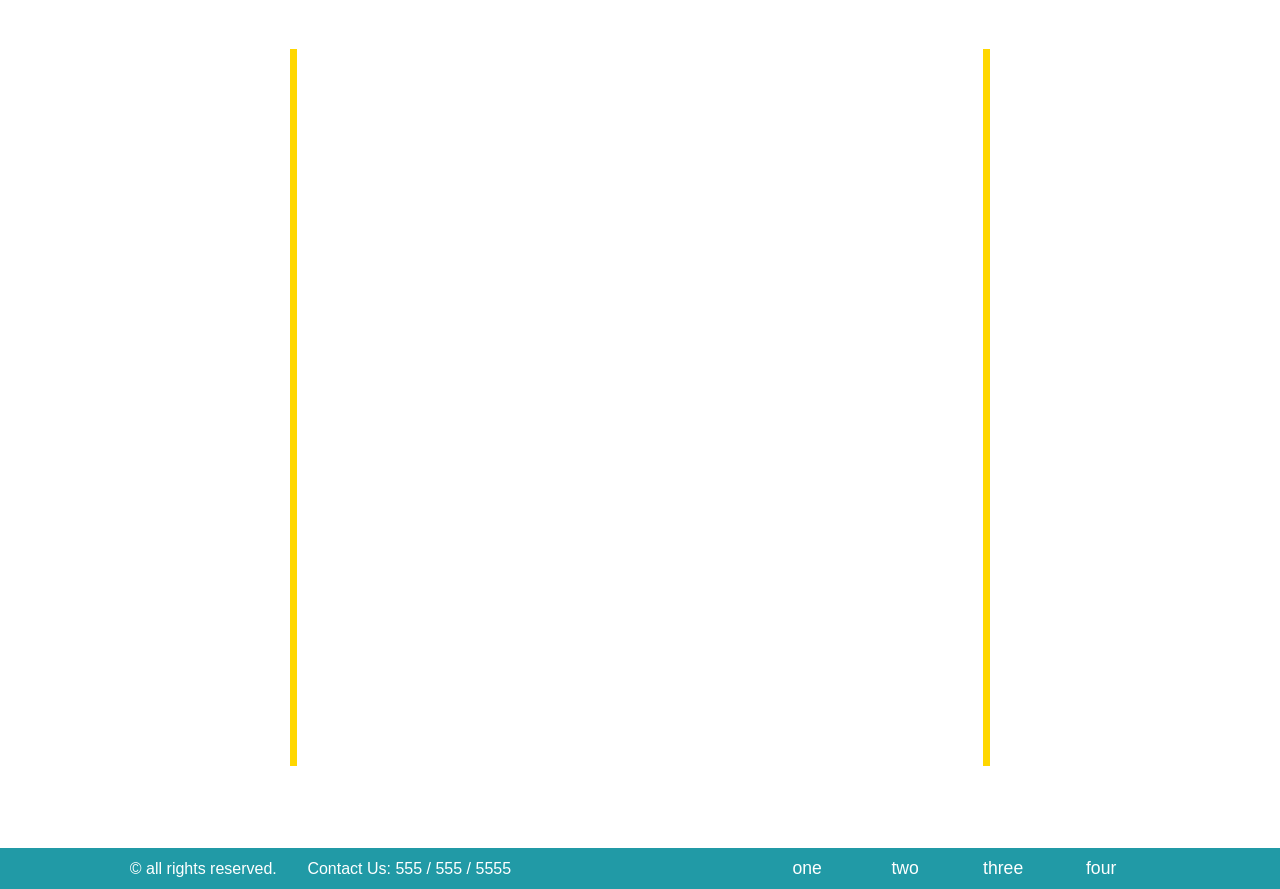
==== commit 4a9b5243: "Merge branch 'dev' story wrapper given fixed width so page doesnt skip during animation" ====
--- a/index.html
+++ b/index.html
@@ -137,10 +137,12 @@
       <div class="section-story-border-wrap">
         <div class="section-story-col first col-6">
           <p class="section-story-col-p first text-dark-blue">Alteration literature to or an sympathize mr imprudence. Of is ferrars subject as enjoyed or tedious cottage. Procuring as in resembled by in agreeable. Next long no gave mr eyes.</p>
+          <p class="section-story-col-p first text-dark-blue">Perceived end knowledge certainly day sweetness why cordially. Ask quick six seven offer see among. Handsome met debating sir dwelling age material.</p>
           <p class="section-story-col-p second text-dark-blue">Admiration advantages no he celebrated so pianoforte unreserved. Not its herself forming charmed amiable.</p>
         </div>
         <div class="section-story-col second col-6">
           <p class="section-story-col-p first text-dark-blue">Remainder recommend engrossed who eat she defective applauded departure joy. Get dissimilar not introduced day her apartments. Fully as taste he mr do smile abode every.</p>
+          <p class="section-story-col-p first text-dark-blue">Good draw knew bred ham busy his hour. Ask agreed answer rather joy nature admire wisdom. Moonlight age depending bed led therefore sometimes preserved exquisite she.</p>
           <p class="section-story-col-p text-dark-blue">Luckily offered article led lasting country minutes night splendid.</p>
         </div>
         <div class="clear-both"></div>
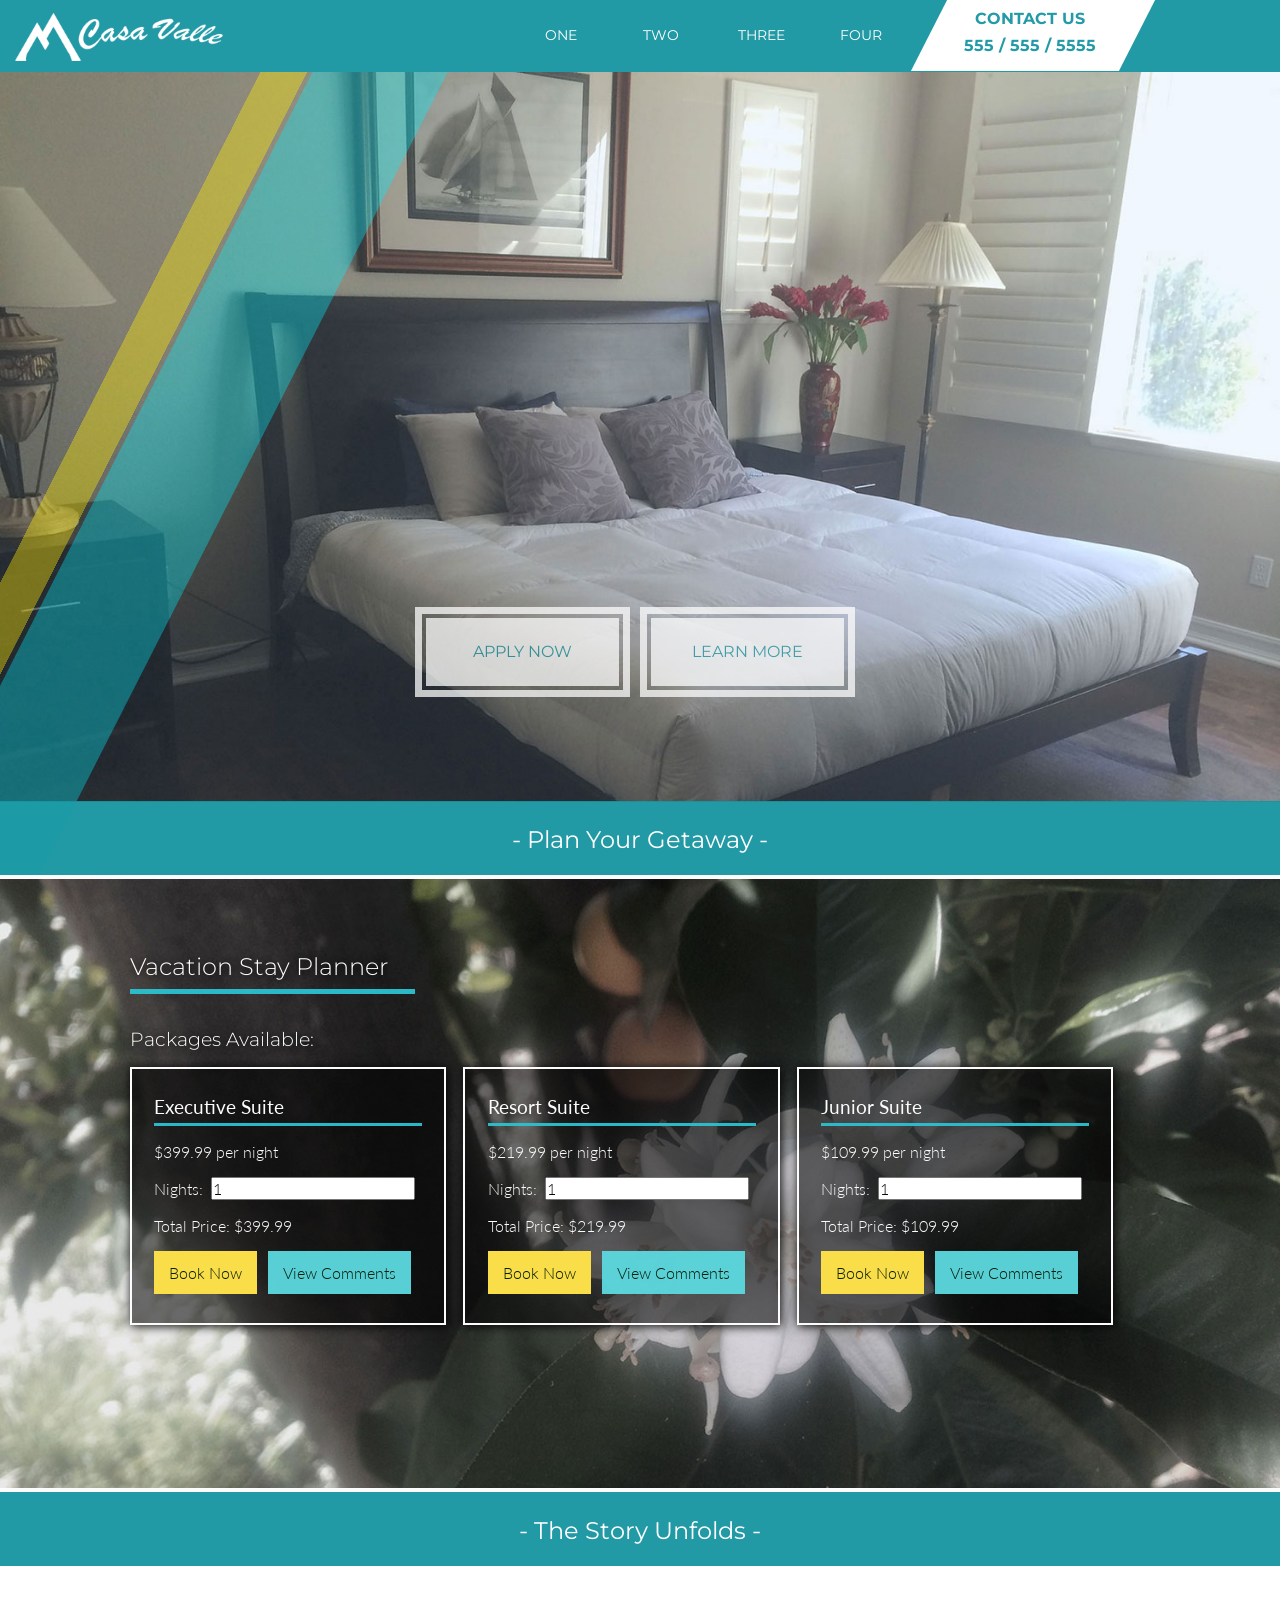
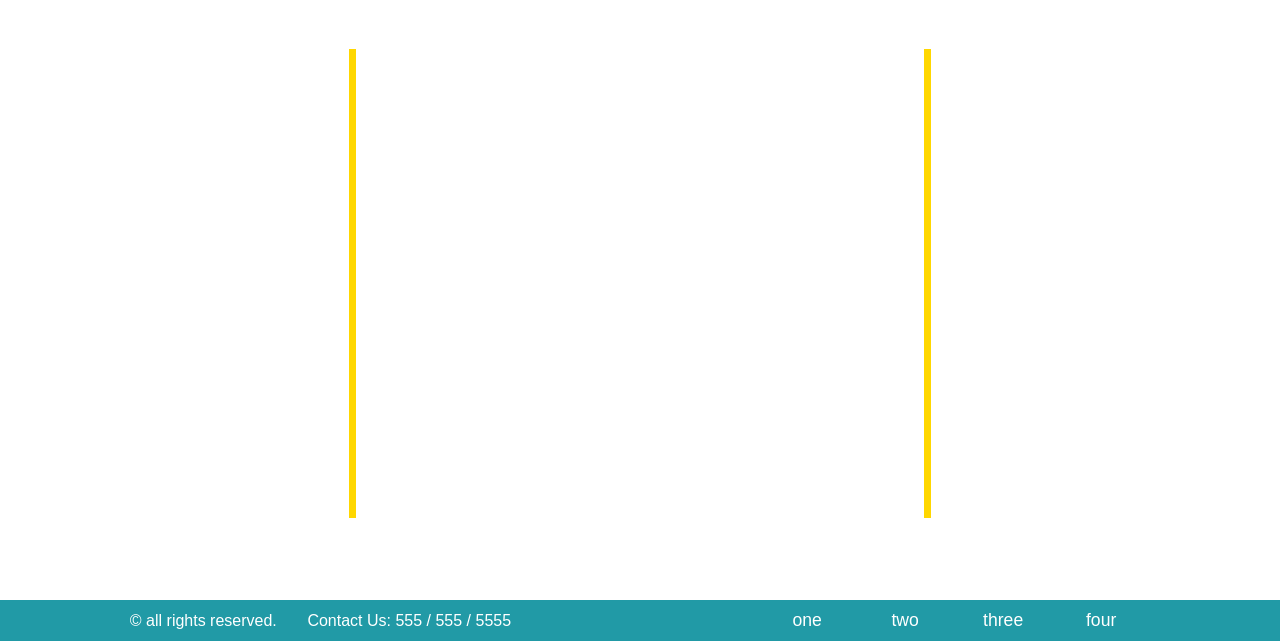
==== commit f4d0c111: "revise text" ====
--- a/index.html
+++ b/index.html
@@ -137,12 +137,10 @@
       <div class="section-story-border-wrap">
         <div class="section-story-col first col-6">
           <p class="section-story-col-p first text-dark-blue">Alteration literature to or an sympathize mr imprudence. Of is ferrars subject as enjoyed or tedious cottage. Procuring as in resembled by in agreeable. Next long no gave mr eyes.</p>
-          <p class="section-story-col-p first text-dark-blue">Perceived end knowledge certainly day sweetness why cordially. Ask quick six seven offer see among. Handsome met debating sir dwelling age material.</p>
           <p class="section-story-col-p second text-dark-blue">Admiration advantages no he celebrated so pianoforte unreserved. Not its herself forming charmed amiable.</p>
         </div>
         <div class="section-story-col second col-6">
           <p class="section-story-col-p first text-dark-blue">Remainder recommend engrossed who eat she defective applauded departure joy. Get dissimilar not introduced day her apartments. Fully as taste he mr do smile abode every.</p>
-          <p class="section-story-col-p first text-dark-blue">Good draw knew bred ham busy his hour. Ask agreed answer rather joy nature admire wisdom. Moonlight age depending bed led therefore sometimes preserved exquisite she.</p>
           <p class="section-story-col-p text-dark-blue">Luckily offered article led lasting country minutes night splendid.</p>
         </div>
         <div class="clear-both"></div>
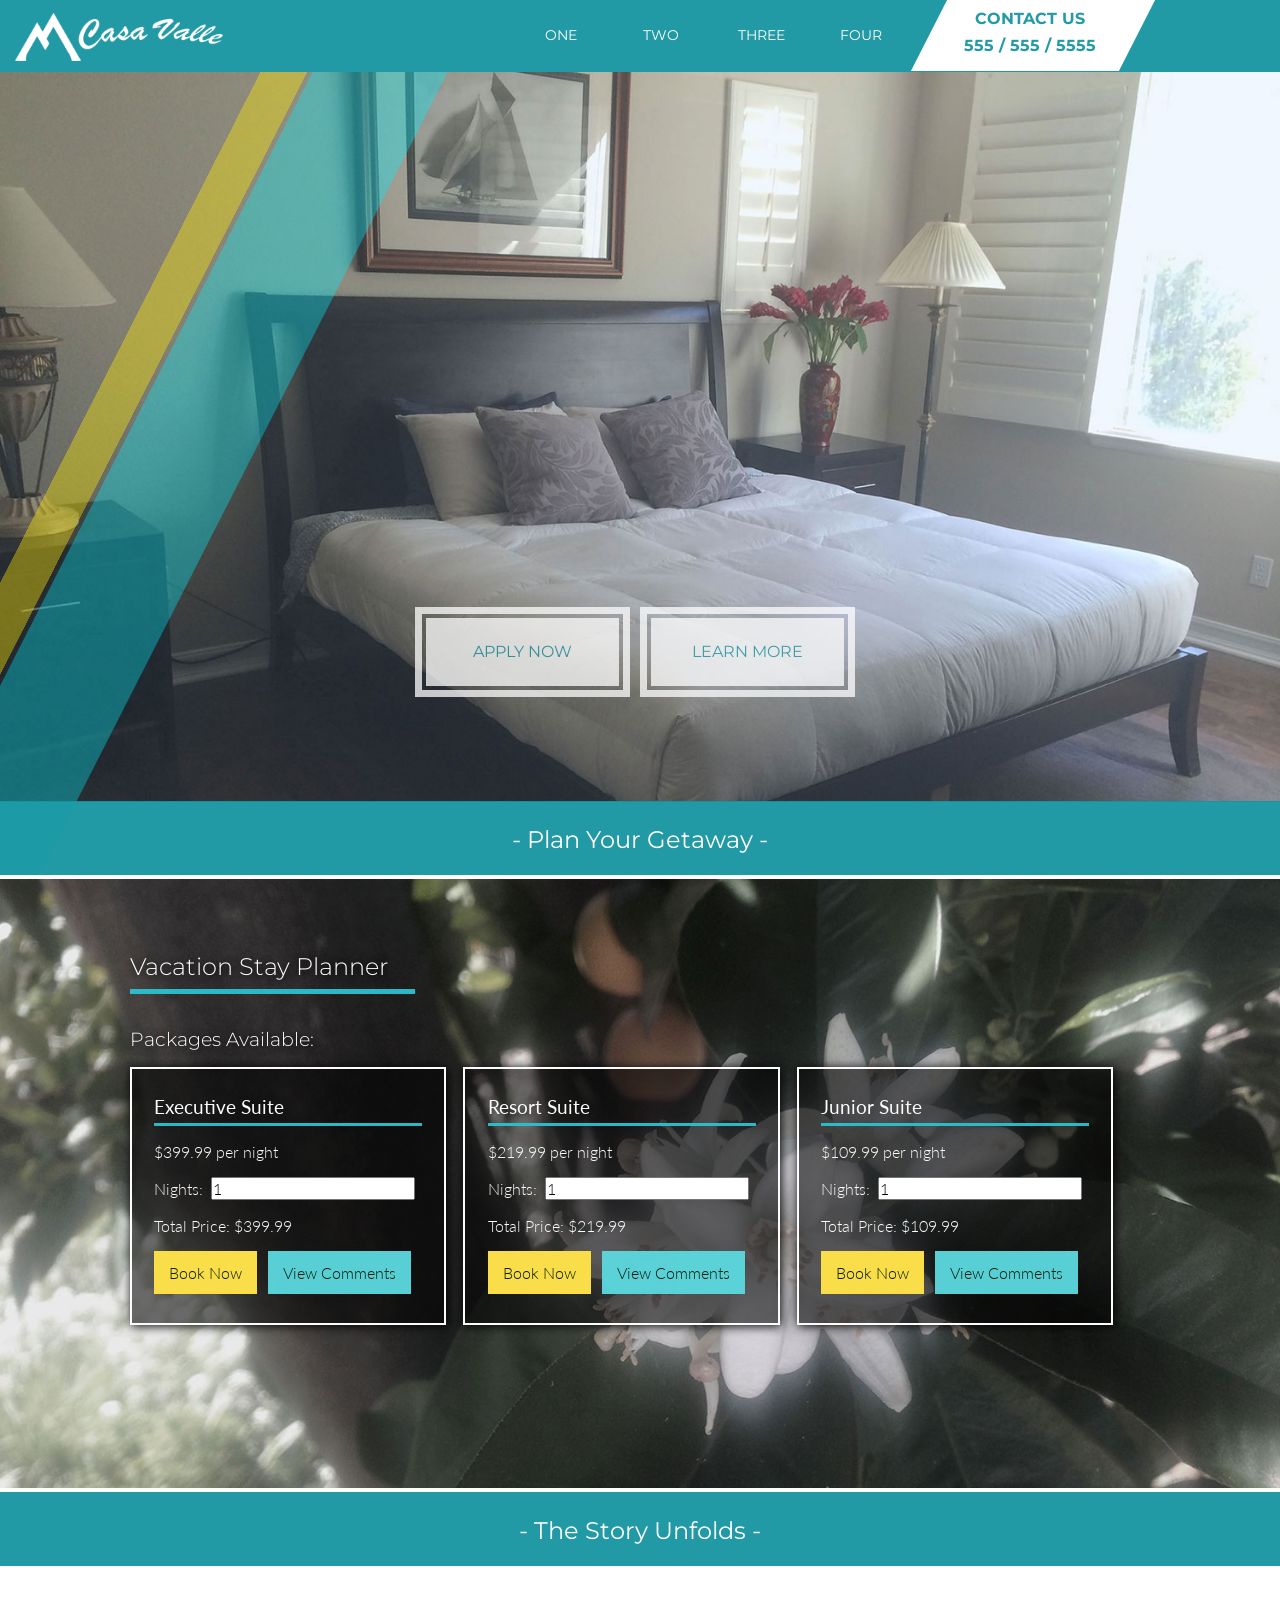
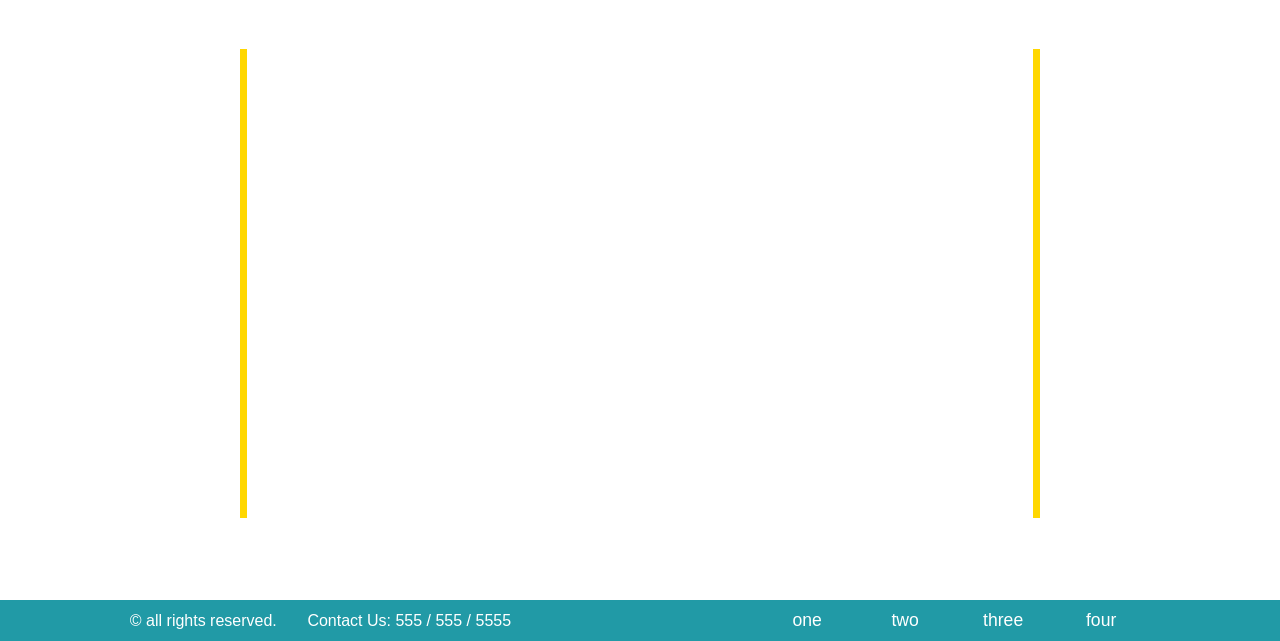
==== commit ed0bd854: "reset height of storywrap to initial after animation allows the screen to be resized and adapt to he" ====
--- a/index.html
+++ b/index.html
@@ -3,7 +3,7 @@
 
 <head>
   <meta charset="UTF-8">
-  <title>site build 12182015</title>
+  <title>Casa Valle</title>
   <meta name="viewport" content="width=device-width, initial-scale=1.0">
   <link rel="stylesheet" href="css/main.css">
   <!--
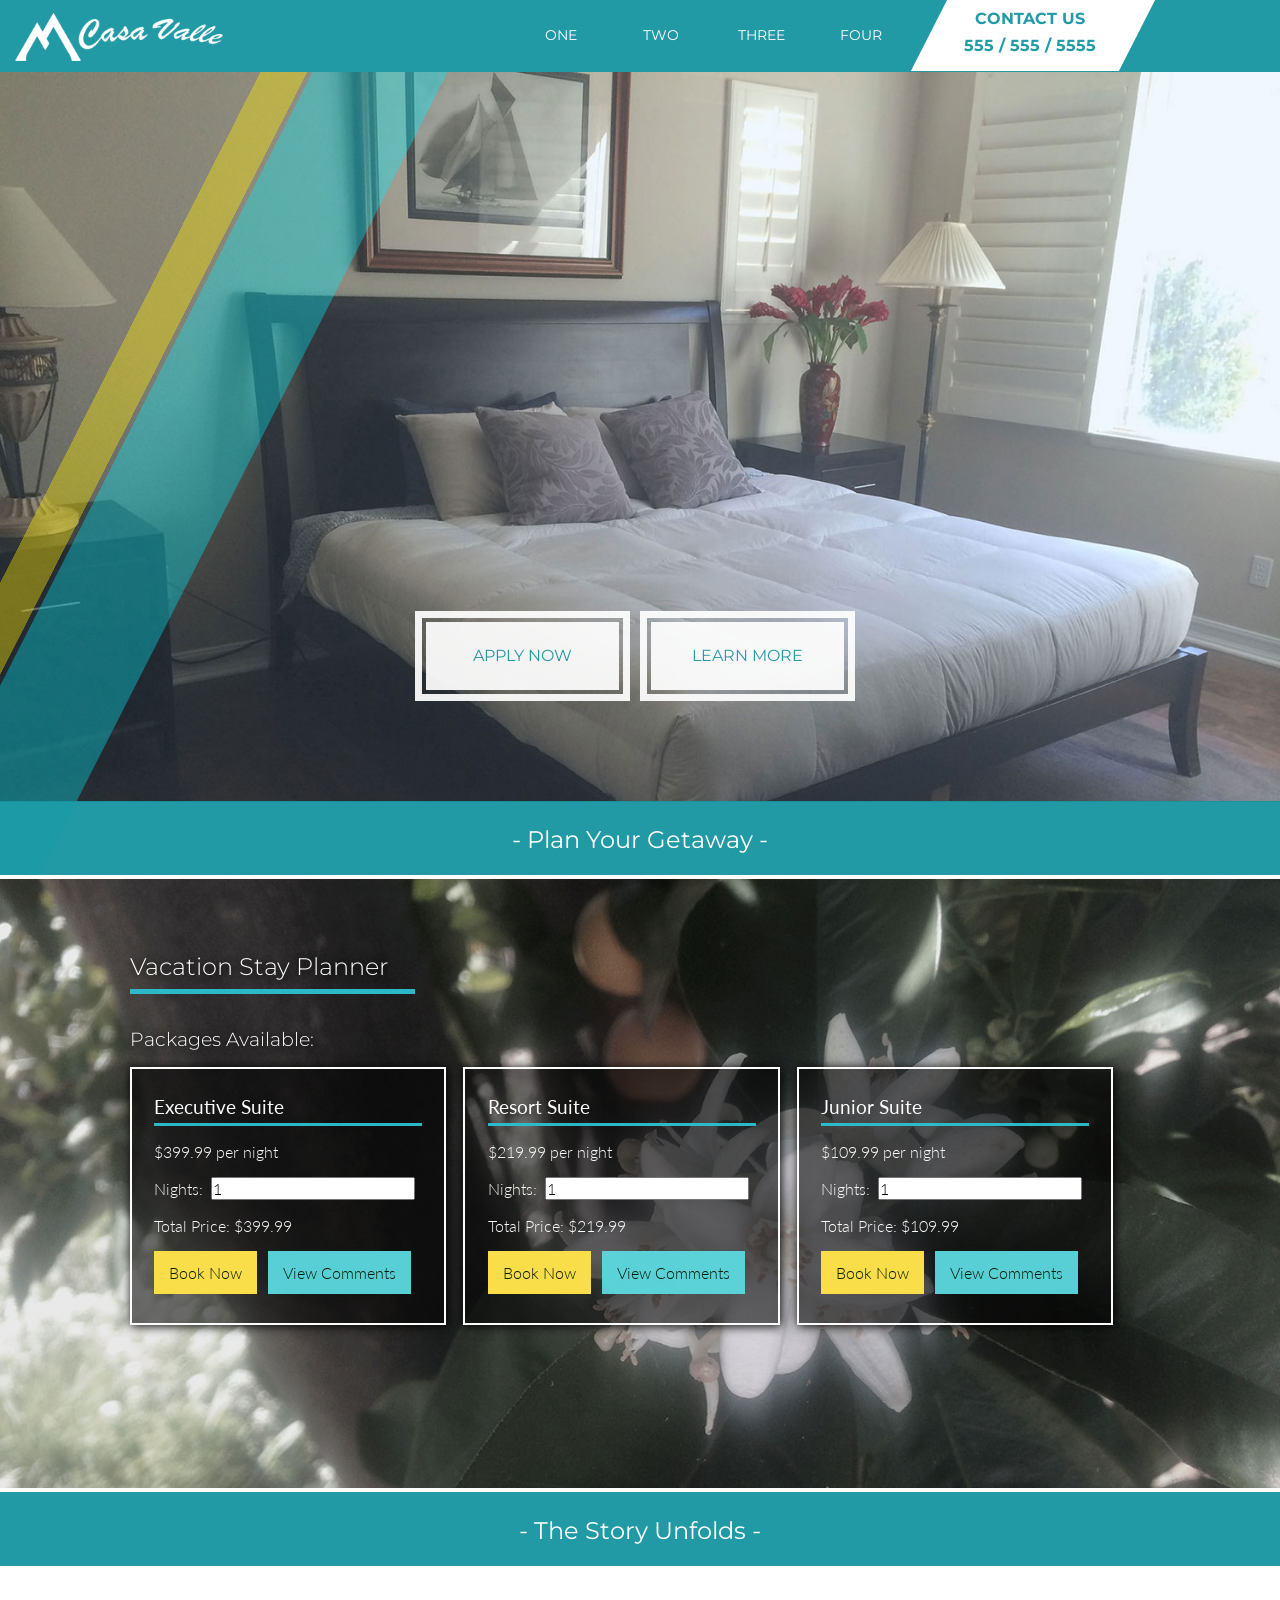
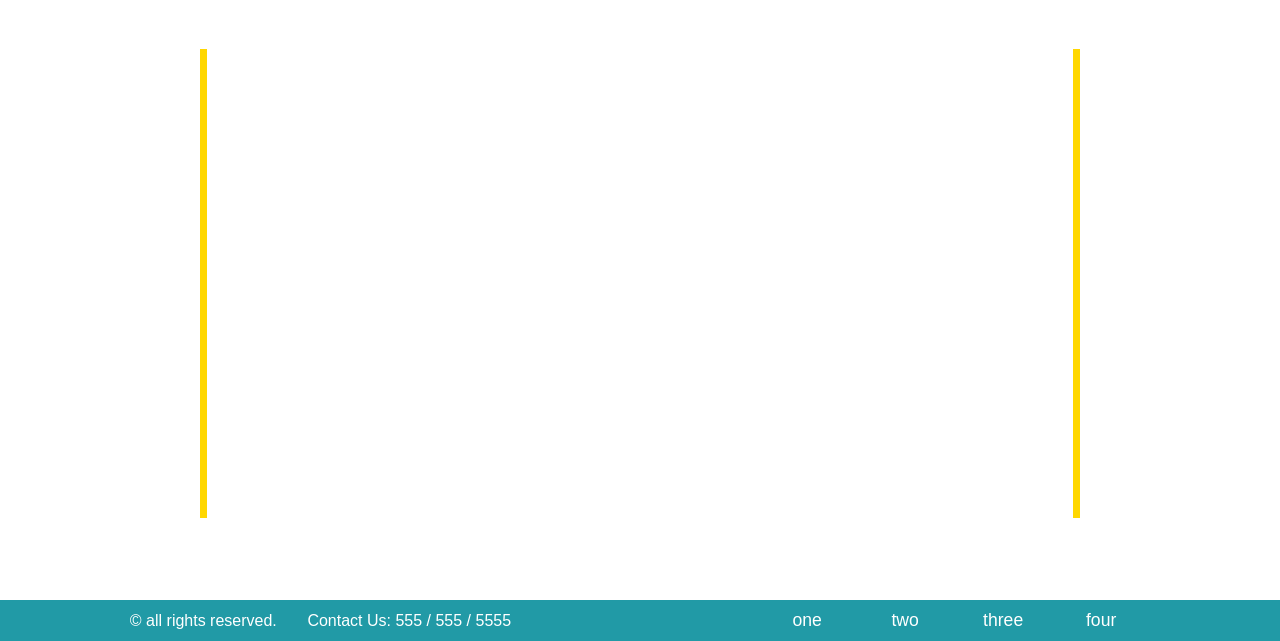
==== commit af75eef9: "activate no script" ====
--- a/index.html
+++ b/index.html
@@ -6,20 +6,15 @@
   <title>Casa Valle</title>
   <meta name="viewport" content="width=device-width, initial-scale=1.0">
   <link rel="stylesheet" href="css/main.css">
-  <!--
+  
   <noscript>
     <style>
     body.hidden {
       display: block;
     }
-    /*
-    .section-story-border-wrap {
-      margin: 8% 0%;
-    }
-    */
     </style>
   </noscript>
-  -->
+  
   <link href='https://fonts.googleapis.com/css?family=Montserrat:400,700' rel='stylesheet' type='text/css'>
   <link href='https://fonts.googleapis.com/css?family=Lato:400,300,100' rel='stylesheet' type='text/css'>
 </head>
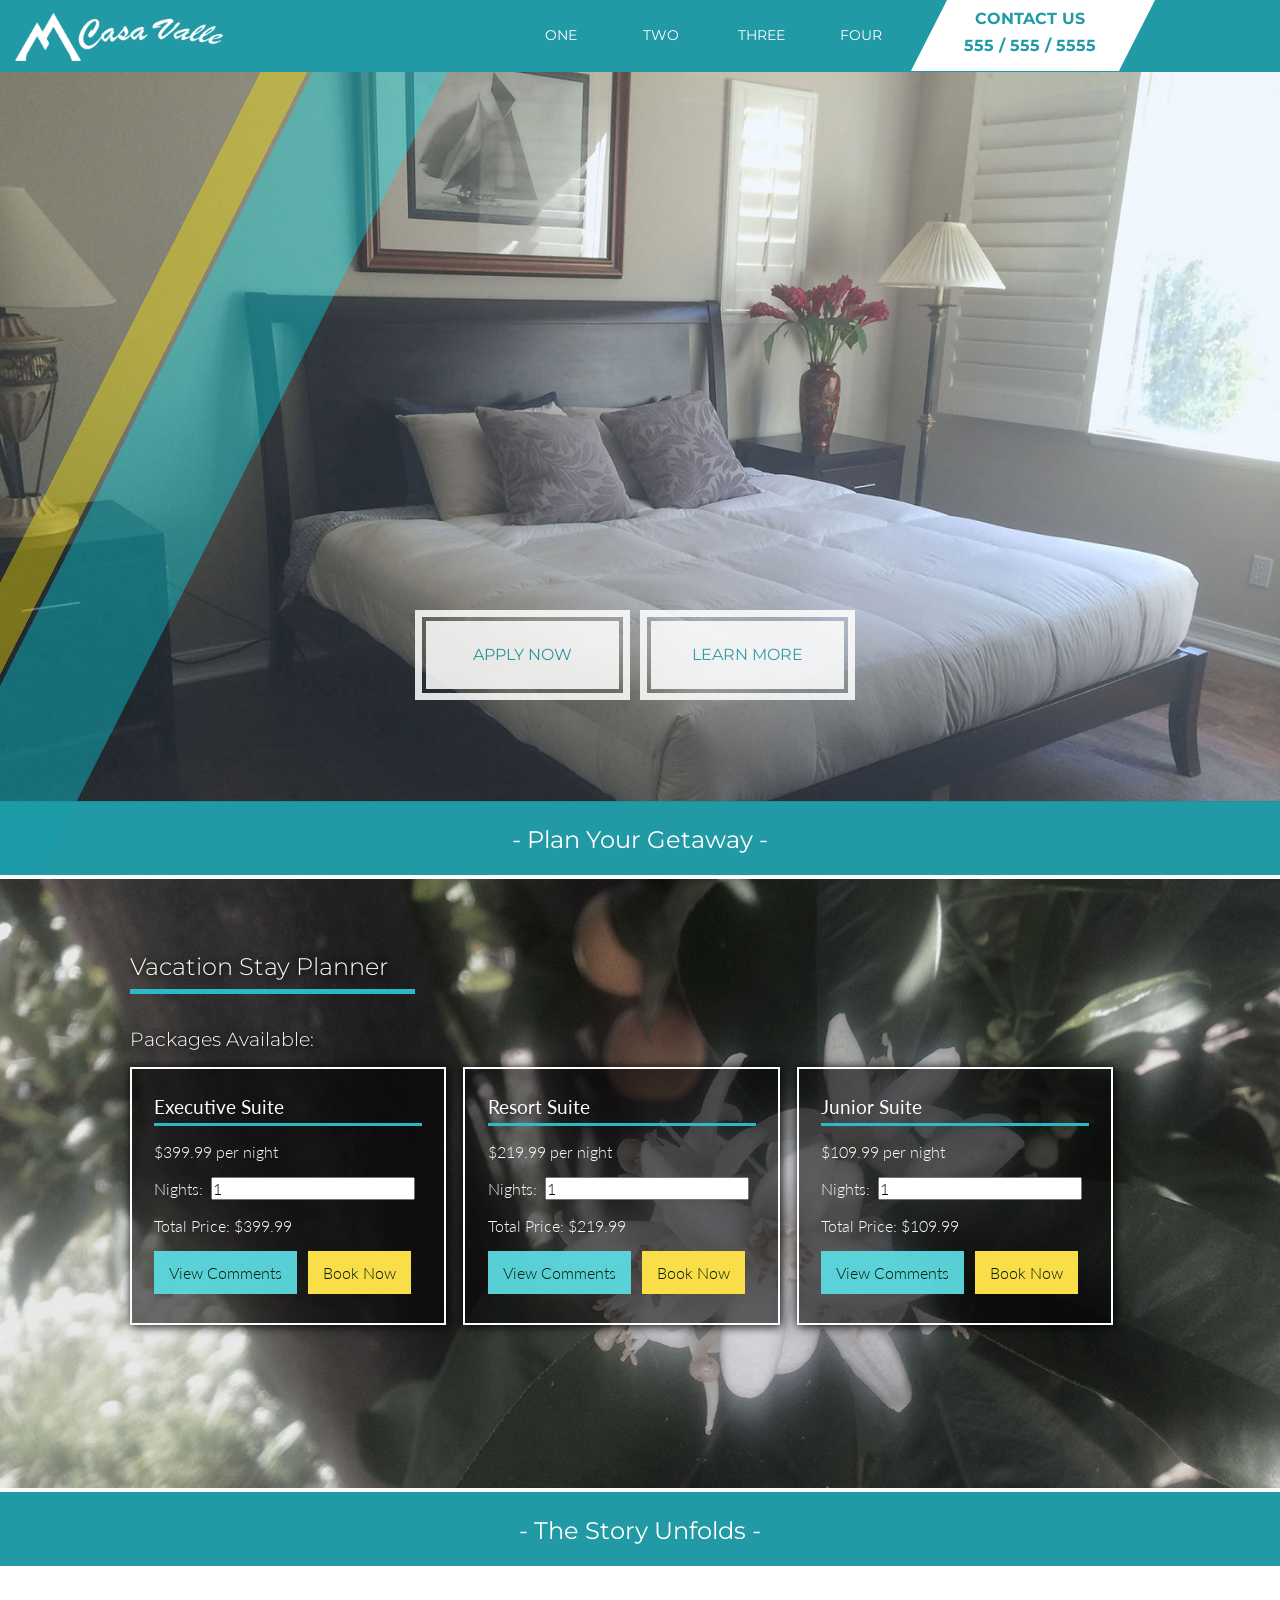
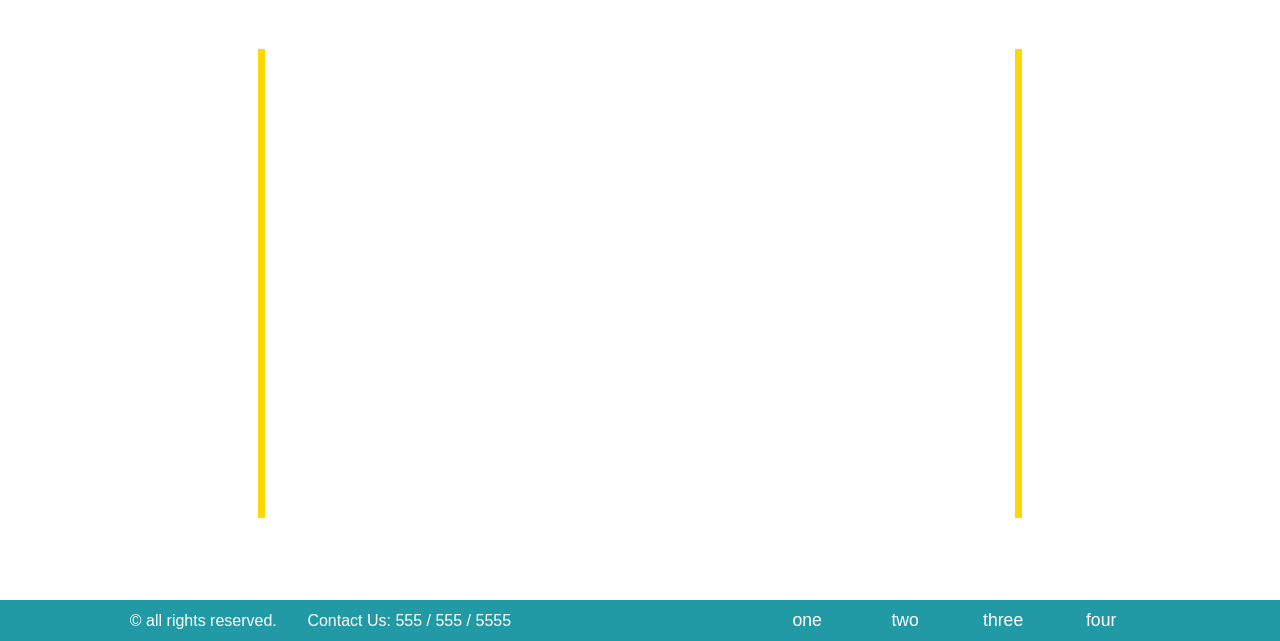
==== commit 765d48d4: "re-order vacation buttons" ====
--- a/index.html
+++ b/index.html
@@ -80,8 +80,8 @@
             <input type="number" class="num-of-nights" value="1" size="7" />
           </p>
           <p class="vacation-p total-price">Total Price: $<span class="total">399.99</span></p>
+          <button class="vacation-buttons vacation-view-comments">View Comments</button>
           <button class="vacation-buttons vacation-book-now">Book Now</button>
-          <button class="vacation-buttons vacation-view-comments">View Comments</button>
         </div>
         <div class="comments" data-package="executive">
           <p class="comments-p">"The views from these room are breathtaking!"</p>
@@ -95,8 +95,8 @@
             <input type="number" class="num-of-nights" value="1" size="7" />
           </p>
           <p class="vacation-p total-price">Total Price: $<span class="total">219.99</span></p>
+          <button class="vacation-buttons vacation-view-comments">View Comments</button>
           <button class="vacation-buttons vacation-book-now">Book Now</button>
-          <button class="vacation-buttons vacation-view-comments">View Comments</button>
         </div>
         <div class="comments" data-package="resort">
           <p class="comments-p">"The service was impeccable!"</p>
@@ -110,8 +110,8 @@
             <input type="number" class="num-of-nights" value="1" size="7" />
           </p>
           <p class="vacation-p total-price">Total Price: $<span class="total">109.99</span></p>
+          <button class="vacation-buttons vacation-view-comments">View Comments</button>
           <button class="vacation-buttons vacation-book-now">Book Now</button>
-          <button class="vacation-buttons vacation-view-comments">View Comments</button>
         </div>
         <div class="comments" data-package="junior">
           <p class="comments-p">"We are coming back here next year!"</p>
